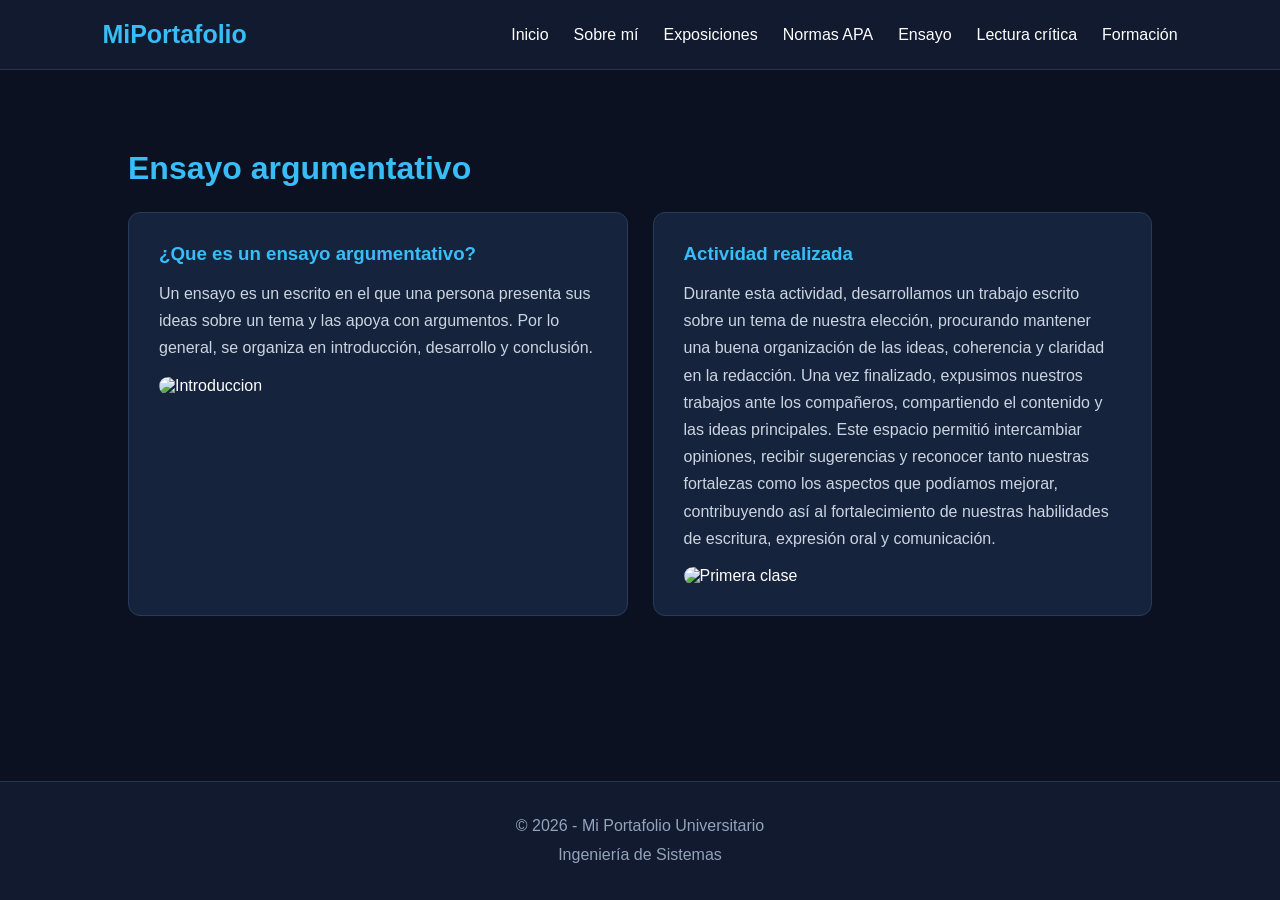
==== Portafolio/Ensayo.html @ caca04a8 "Add files via upload" ====
<!DOCTYPE html>
<html lang="es">
<head>
    <meta charset="UTF-8">
    <meta name="viewport" content="width=device-width, initial-scale=1.0">
    <title>Mi Portafolio Universitario</title>

    <link rel="stylesheet" href="estilos.css">
</head>

<body>

    <header>
        <nav class="navbar">
            <h2 class="logo">MiPortafolio</h2>

            <ul class="menu">
                <li><a href="index.html">Inicio</a></li>
                <li><a href="Sobre_mi.html">Sobre mí</a></li>
                <li><a href="Exposiciones.html">Exposiciones</a></li>
                <li><a href="Normas%20Apa.html">Normas APA</a></li>
                <li><a href="Ensayo.html">Ensayo</a></li>
                <li><a href="Lectura.html">Lectura crítica</a></li>
                <li><a href="Formacion.html">Formación</a></li>
            </ul>
        </nav>
    </header>

    <section id="proyectos" class="seccion">
        <h2>Ensayo argumentativo</h2>

        <div class="tarjetas">
            <div class="tarjeta">
                <h3>¿Que es un ensayo argumentativo?</h3>
                <p>
                    Un ensayo es un escrito en el que una 
                    persona presenta sus ideas sobre un 
                    tema y las apoya con argumentos. Por 
                    lo general, se organiza en introducción, 
                    desarrollo y conclusión.

                </p>
                <img src="imagenes/Img_exposiciones/Que.jpeg" alt="Introduccion" class="Expo">
            </div>

            <div class="tarjeta">
                <h3>Actividad realizada</h3>
                <p>
                    Durante esta actividad, desarrollamos un 
                    trabajo escrito sobre un tema de nuestra 
                    elección, procurando mantener una buena 
                    organización de las ideas, coherencia y 
                    claridad en la redacción. Una vez finalizado, 
                    expusimos nuestros trabajos ante los 
                    compañeros, compartiendo el contenido y 
                    las ideas principales. Este espacio permitió 
                    intercambiar opiniones, recibir sugerencias y 
                    reconocer tanto nuestras fortalezas como los 
                    aspectos que podíamos mejorar, contribuyendo 
                    así al fortalecimiento de nuestras habilidades 
                    de escritura, expresión oral y comunicación.
                </p>
                <img src="imagenes/Img_exposiciones/Explicacion.jpeg" alt="Primera clase" class="Expo">
            </div>

        </div>
        
    </section>

    <footer class="Pie">
        <p>© 2026 - Mi Portafolio Universitario</p>
        <p>Ingeniería de Sistemas</p>
    </footer>

</body>
</html>
---- Portafolio/estilos.css ----
/* CONFIGURACIÓN GENERAL */

* {
    margin: 0;
    padding: 0;
    box-sizing: border-box;
}

html {
    scroll-behavior: smooth;
}

body {
    display: flex;
    flex-direction: column;
    min-height: 100vh;
    font-family: Arial, sans-serif;
    background-color: #0b1120;
    color: white;
}

/* El contenido principal ocupa el espacio sobrante y empuja el pie al fondo */
main {
    flex: 1;
}

/* MENU DE NAVEGACIÓN */

header {
    background-color: #111a2e;
    padding: 20px 8%;
    border-bottom: 1px solid #26344e;
}

.navbar {
    display: flex;
    justify-content: space-between;
    align-items: center;
}

.logo {
    color: #38bdf8;
    font-size: 25px;
}

.menu {
    display: flex;
    list-style: none;
    gap: 25px;
}

.menu a {
    text-decoration: none;
    color: white;
    transition: 0.3s;
}

.menu a:hover {
    color: #38bdf8;
}

/* PORTADA */

.inicio {
    min-height: 85vh;
    display: flex;
    align-items: center;
    justify-content: space-between;  /* texto a la izquierda, foto a la derecha */
    gap: 40px;
    padding: 60px 10%;
    background: linear-gradient(135deg, #0b1120, #16233c);
}

.contenido {
    max-width: 750px;
    flex: 1;
}

.etiqueta {
    color: #38bdf8;
    letter-spacing: 4px;
    margin-bottom: 20px;
}

.inicio h1 {
    font-size: 55px;
    margin-bottom: 15px;
}

.inicio h1 span {
    color: #38bdf8;
}

.inicio h2 {
    color: #b9c7dc;
    font-size: 26px;
    margin-bottom: 25px;
}

.descripcion {
    color: #cbd5e1;
    font-size: 18px;
    line-height: 1.8;
    margin-bottom: 30px;
}

/* BOTON */

.boton {
    display: inline-block;
    background-color: #0284c7;
    color: white;
    text-decoration: none;
    padding: 14px 25px;
    border-radius: 8px;
    transition: 0.3s;
}

.boton:hover {
    background-color: #38bdf8;
    transform: translateY(-3px);
}

/* SECCIONES */

.seccion {
    padding: 80px 10%;
}

.seccion h2 {
    color: #38bdf8;
    font-size: 32px;
    margin-bottom: 25px;
}

.seccion > p,
.seccion .texto > p {
    color: #cbd5e1;
    line-height: 1.8;
    font-size: 17px;
    max-width: 850px;
}

/* SOBRE MÍ: TEXTO + FOTO AL LADO */

.sobre-mi {
    display: flex;
    align-items: center;   /* centra verticalmente texto y foto */
    gap: 40px;             /* espacio entre ambos */
}

.sobre-mi .texto {
    flex: 1;               /* el texto ocupa el espacio sobrante */
}

.Expo {
    width: 100%;
    height: auto;
    border-radius: 12px;
    margin-top: 15px;
}



.foto {
    width: 250px;
    height: 250px;
    border-radius: 50%;
    object-fit: cover;
    flex-shrink: 0;        /* evita que la foto se aplaste */
    border: 3px solid #38bdf8;
}

/* TARJETAS */

.tarjetas {
    display: grid;
    grid-template-columns: repeat(auto-fit, minmax(230px, 1fr));
    gap: 25px;
}

.tarjeta {
    background-color: #16233c;
    border: 1px solid #263b5c;
    padding: 30px;
    border-radius: 12px;
    transition: 0.3s;
}

.tarjeta:hover {
    transform: translateY(-5px);
    border-color: #38bdf8;
}

.tarjeta h3 {
    color: #38bdf8;
    margin-bottom: 15px;
}

.tarjeta p {
    color: #cbd5e1;
    line-height: 1.7;
}

/* PIE DE PAGINA */

footer {
    margin-top: auto;
    text-align: center;
    padding: 30px;
    background-color: #111a2e;
    color: #94a3b8;
    line-height: 1.8;
    border-top: 1px solid #26344e;
}

/* ADAPTACIÓN A CELULARES */

@media (max-width: 700px) {

    .navbar {
        flex-direction: column;
        gap: 20px;
    }

    .menu {
        flex-wrap: wrap;
        justify-content: center;
        gap: 15px;
    }

    .inicio {
        flex-direction: column;
        text-align: center;
    }

    .inicio h1 {
        font-size: 38px;
    }

    .inicio h2 {
        font-size: 21px;
    }

    .seccion {
        padding: 55px 7%;
    }

    /* La foto pasa debajo del texto en pantallas pequeñas */
    .sobre-mi {
        flex-direction: column;
        text-align: center;
    }

    .foto {
        width: 200px;
        height: 200px;
    }
}
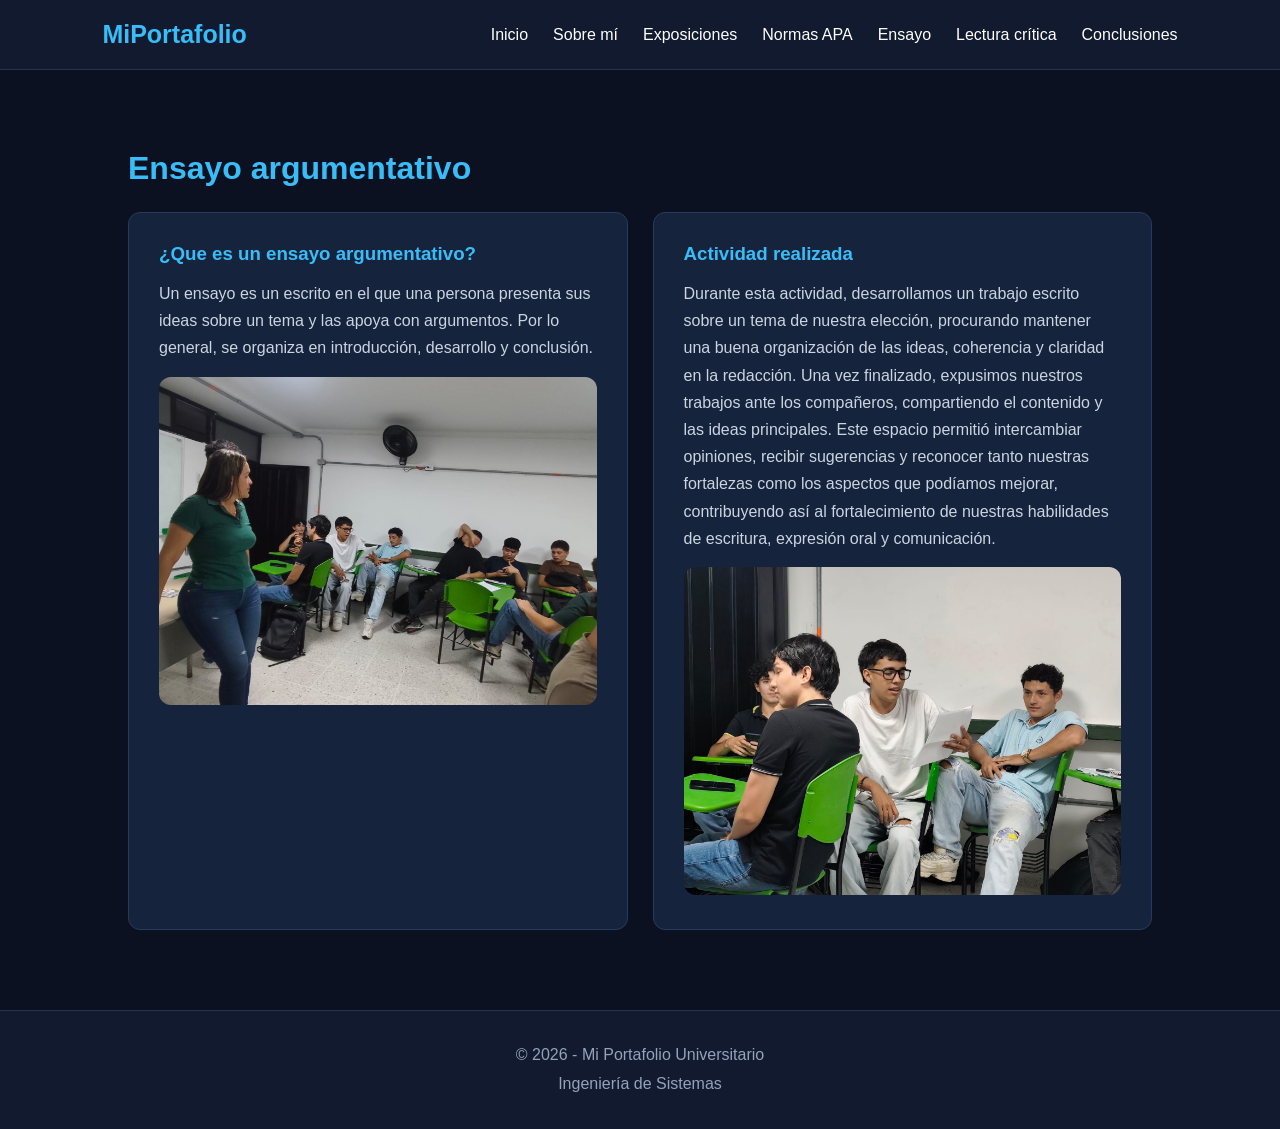
==== commit d1a50b9e: "Fix HTML structure and update image paths" ====
--- a/Portafolio/Ensayo.html
+++ b/Portafolio/Ensayo.html
@@ -21,7 +21,7 @@
                 <li><a href="Normas%20Apa.html">Normas APA</a></li>
                 <li><a href="Ensayo.html">Ensayo</a></li>
                 <li><a href="Lectura.html">Lectura crítica</a></li>
-                <li><a href="Formacion.html">Formación</a></li>
+                <li><a href="Formacion.html">Conclusiones</a></li>
             </ul>
         </nav>
     </header>
@@ -40,7 +40,7 @@
                     desarrollo y conclusión.
 
                 </p>
-                <img src="imagenes/Img_exposiciones/Que.jpeg" alt="Introduccion" class="Expo">
+                <img src="Imagenes/Img_exposiciones/Que.jpeg" alt="Introduccion" class="Expo">
             </div>
 
             <div class="tarjeta">
@@ -60,7 +60,7 @@
                     así al fortalecimiento de nuestras habilidades 
                     de escritura, expresión oral y comunicación.
                 </p>
-                <img src="imagenes/Img_exposiciones/Explicacion.jpeg" alt="Primera clase" class="Expo">
+                <img src="Imagenes/Img_exposiciones/Explicacion.jpeg" alt="Primera clase" class="Expo">
             </div>
 
         </div>
@@ -74,3 +74,4 @@
 
 </body>
 </html>
+
